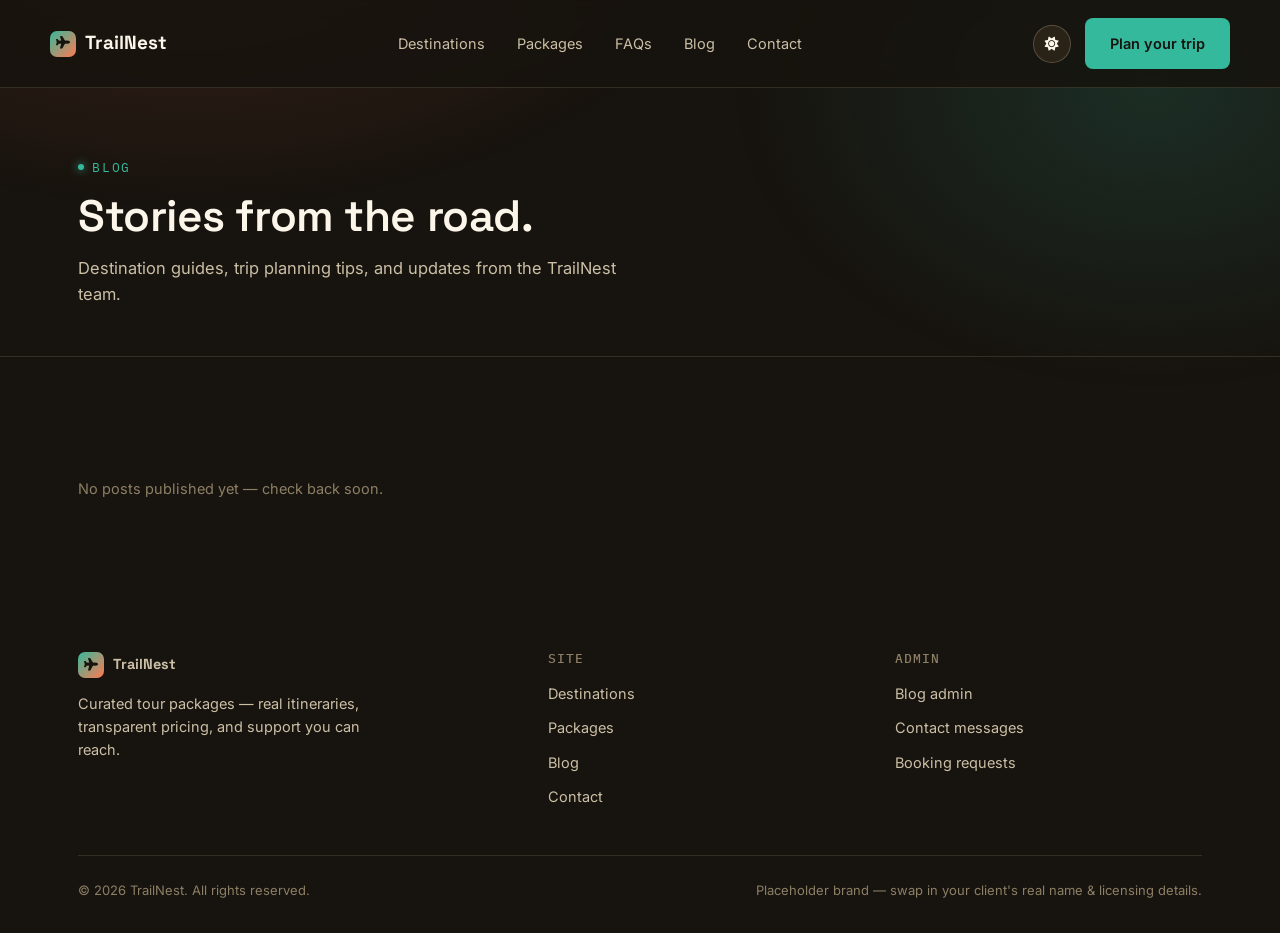
==== blog.html @ f8b4bb8e "Add files via upload" ====
<!DOCTYPE html>
<html lang="en-GB">
<head>
<meta charset="UTF-8">
<meta name="viewport" content="width=device-width, initial-scale=1">
<title>Blog | TrailNest</title>
<link href="https://fonts.googleapis.com/css2?family=Space+Grotesk:wght@500;600;700&family=Inter:wght@400;500;600;700&family=IBM+Plex+Mono:wght@500&display=swap" rel="stylesheet">
<link rel="stylesheet" href="https://cdnjs.cloudflare.com/ajax/libs/font-awesome/6.5.1/css/all.min.css">
<link rel="icon" type="image/svg+xml" href="favicon.svg">
<link rel="stylesheet" href="styles.css">
<script src="theme.js"></script>
<style>
  .post-card {
    background: var(--ink-900);
    border: 1px solid var(--line);
    border-radius: var(--radius-lg);
    overflow: hidden;
    display: flex;
    flex-direction: column;
  }
  .post-thumb {
    aspect-ratio: 16/9;
    background: linear-gradient(135deg, var(--ink-800), var(--ink-700));
    border-bottom: 1px solid var(--line);
    width: 100%;
    object-fit: cover;
    display: block;
  }
  .post-body { padding: 22px 26px 26px; display: flex; flex-direction: column; gap: 10px; flex: 1; }
  .post-grid {
    display: grid;
    grid-template-columns: repeat(3, 1fr);
    gap: 24px;
  }
  @media (max-width: 980px) { .post-grid { grid-template-columns: repeat(2, 1fr); } }
  @media (max-width: 640px) { .post-grid { grid-template-columns: 1fr; } }
  .post-meta { color: var(--fg-mute); font-family: var(--font-mono); font-size: 12px; }
  .post-card h3 { font-size: 18px; }
  .post-card p.excerpt { color: var(--fg-dim); font-size: 14px; flex: 1; }
  .read-more { color: var(--cyan); font-size: 13.5px; font-weight: 600; display: inline-flex; align-items: center; gap: 6px; margin-top: 6px; }
  .read-more:hover { gap: 9px; }
</style>
</head>
<body>

<header class="site-nav">
  <div class="wrap nav-row">
    <a href="index.html" class="logo"><span class="logo-mark"><i class="fa-solid fa-plane"></i></span>TrailNest</a>
    <nav class="nav-links">
      <a href="index.html#destinations">Destinations</a>
      <a href="index.html#packages">Packages</a>
      <a href="index.html#faqs">FAQs</a>
      <a href="blog.html">Blog</a>
      <a href="contact.html">Contact</a>
    </nav>
    <div class="nav-cta">
      <button class="theme-toggle" data-theme-toggle aria-label="Toggle theme"></button>
      <a href="index.html#packages" class="btn btn-primary">Plan your trip</a>
      <button class="nav-burger" onclick="toggleMobileNav()" aria-label="Menu"><i class="fa-solid fa-bars"></i></button>
    </div>
  </div>
  <div class="wrap">
    <div class="nav-mobile-panel" id="mobile-nav">
      <a href="index.html#packages" class="btn btn-primary btn-block" style="margin-bottom:10px;">Plan your trip</a>
      <a href="index.html#destinations">Destinations</a>
      <a href="index.html#packages">Packages</a>
      <a href="index.html#faqs">FAQs</a>
      <a href="blog.html">Blog</a>
      <a href="contact.html">Contact</a>
    </div>
  </div>
</header>

<section class="section" style="border-bottom:1px solid var(--line); padding-top:64px; padding-bottom:48px;">
  <div class="wrap">
    <span class="eyebrow">Blog</span>
    <h1 style="font-size:clamp(30px,4vw,44px); margin-top:14px;">Stories from the road.</h1>
    <p style="color:var(--fg-dim); font-size:16.5px; margin-top:14px; max-width:560px;">Destination guides, trip planning tips, and updates from the TrailNest team.</p>
  </div>
</section>

<section class="section" style="border-bottom:none;">
  <div class="wrap">
    <div class="post-grid" id="post-grid"></div>
    <p id="empty-state" style="display:none; color:var(--fg-mute); margin-top:24px; font-size:14.5px;">No posts published yet — check back soon.</p>
  </div>
</section>

<footer class="site-footer">
  <div class="wrap">
    <div class="footer-grid">
      <div>
        <a href="index.html" class="logo"><span class="logo-mark"><i class="fa-solid fa-plane"></i></span>TrailNest</a>
        <p style="margin-top:14px;">Curated tour packages — real itineraries, transparent pricing, and support you can reach.</p>
      </div>
      <div>
        <h4>Site</h4>
        <ul>
          <li><a href="index.html#destinations">Destinations</a></li>
          <li><a href="index.html#packages">Packages</a></li>
          <li><a href="blog.html">Blog</a></li>
          <li><a href="contact.html">Contact</a></li>
        </ul>
      </div>
      <div>
        <h4>Admin</h4>
        <ul>
          <li><a href="admin.html">Blog admin</a></li>
          <li><a href="admin-contact.html">Contact messages</a></li>
          <li><a href="admin-bookings.html">Booking requests</a></li>
        </ul>
      </div>
    </div>
    <div class="footer-bottom">
      <span>© 2026 TrailNest. All rights reserved.</span>
      <span>Placeholder brand — swap in your client's real name &amp; licensing details.</span>
    </div>
  </div>
</footer>

<script src="blog-data.js"></script>
<script>
function toggleMobileNav() {
  document.getElementById('mobile-nav').classList.toggle('open');
}

// Renders every published post as a card with a "Read more" link that
// opens the dedicated post.html page (not a modal), passing the post
// id in the URL so post.html can load the right one.
(function () {
  const grid = document.getElementById('post-grid');
  const emptyState = document.getElementById('empty-state');
  const posts = SVBlog.getPosts();

  if (posts.length === 0) {
    emptyState.style.display = 'block';
    return;
  }

  posts
    .slice()
    .reverse()
    .forEach(function (post) {
      const card = document.createElement('div');
      card.className = 'post-card';
      const imgSrc = post.image || '';
      card.innerHTML =
        (imgSrc ? '<img class="post-thumb" src="' + escapeAttr(imgSrc) + '" alt="">' : '<div class="post-thumb"></div>') +
        '<div class="post-body">' +
        '<span class="post-meta">' + escapeHtml(post.category || 'UPDATE') + ' · ' + escapeHtml(post.date || '') + '</span>' +
        '<h3>' + escapeHtml(post.title) + '</h3>' +
        '<p class="excerpt">' + escapeHtml(post.excerpt) + '</p>' +
        '<a class="read-more" href="post.html?id=' + encodeURIComponent(post.id) + '">Read more <i class="fa-solid fa-arrow-right"></i></a>' +
        '</div>';
      grid.appendChild(card);
    });

  function escapeHtml(str) {
    const div = document.createElement('div');
    div.textContent = str || '';
    return div.innerHTML;
  }
  function escapeAttr(str) {
    return escapeHtml(str);
  }
})();
</script>

</body>
</html>
---- styles.css ----
/* ============================================
   TrailNest — Design tokens
   Palette: warm charcoal base, sunset-terracotta
   accent for CTAs, teal accent for "live/available"
   status. Includes a light-mode override block,
   toggled via [data-theme="light"] on <html>.
   ============================================ */
:root {
  --ink-950: #17130E;
  --ink-900: #1E1911;
  --ink-800: #292217;
  --ink-700: #362D1E;
  --ink-600: #473A26;
  --line: rgba(232, 210, 175, 0.14);
  --line-strong: rgba(232, 210, 175, 0.26);

  --fg: #FBF5EA;
  --fg-dim: #CBBFA6;
  --fg-mute: #8C7F65;

  --cyan: #35B99C;
  --cyan-dim: rgba(53, 185, 156, 0.16);
  --amber: #F2A34B;
  --amber-dim: rgba(242, 163, 75, 0.16);
  --coral: #FF7A52;
  --coral-dim: rgba(255, 122, 82, 0.16);

  --radius-sm: 8px;
  --radius-md: 14px;
  --radius-lg: 22px;

  --font-display: "Space Grotesk", "Segoe UI", sans-serif;
  --font-body: "Inter", "Segoe UI", sans-serif;
  --font-mono: "IBM Plex Mono", monospace;
}

/* Light mode — same variable names, warm cream/sand values */
[data-theme="light"] {
  --ink-950: #FBF6EC;
  --ink-900: #FFFFFF;
  --ink-800: #F3EBDA;
  --ink-700: #E9DEC6;
  --ink-600: #DCCDA8;
  --line: rgba(90, 70, 40, 0.12);
  --line-strong: rgba(90, 70, 40, 0.22);

  --fg: #2A2117;
  --fg-dim: #5C4E38;
  --fg-mute: #8A7A5C;

  --cyan: #1E9A80;
  --cyan-dim: rgba(30, 154, 128, 0.12);
  --amber: #C97A1F;
  --amber-dim: rgba(201, 122, 31, 0.12);
  --coral: #E85B34;
  --coral-dim: rgba(232, 91, 52, 0.12);
}

* { box-sizing: border-box; margin: 0; padding: 0; }

html { scroll-behavior: smooth; }

body {
  background: var(--ink-950);
  color: var(--fg);
  transition: background 0.2s ease, color 0.2s ease;
  font-family: var(--font-body);
  line-height: 1.6;
  -webkit-font-smoothing: antialiased;
}

body::before {
  content: "";
  position: fixed;
  inset: 0;
  background:
    radial-gradient(ellipse 900px 500px at 15% -10%, var(--coral-dim), transparent 60%),
    radial-gradient(ellipse 700px 500px at 90% 10%, var(--cyan-dim), transparent 60%);
  pointer-events: none;
  z-index: 0;
}

a { color: inherit; text-decoration: none; }
img { max-width: 100%; display: block; }
ul { list-style: none; }

.wrap {
  max-width: 1180px;
  margin: 0 auto;
  padding: 0 28px;
  position: relative;
  z-index: 1;
}

/* Focus visibility */
a:focus-visible, button:focus-visible, input:focus-visible, textarea:focus-visible {
  outline: 2px solid var(--cyan);
  outline-offset: 3px;
}

@media (prefers-reduced-motion: reduce) {
  * { animation-duration: 0.001ms !important; transition-duration: 0.001ms !important; }
}

/* ---------- Typography ---------- */
h1, h2, h3, h4 {
  font-family: var(--font-display);
  font-weight: 600;
  letter-spacing: -0.01em;
  line-height: 1.12;
}

.eyebrow {
  font-family: var(--font-mono);
  font-size: 12.5px;
  letter-spacing: 0.14em;
  text-transform: uppercase;
  color: var(--cyan);
  display: inline-flex;
  align-items: center;
  gap: 8px;
}
.eyebrow::before {
  content: "";
  width: 6px; height: 6px;
  border-radius: 50%;
  background: var(--cyan);
  box-shadow: 0 0 8px var(--cyan);
}

.section {
  padding: 96px 0;
  border-bottom: 1px solid var(--line);
  position: relative;
  z-index: 1;
}
.section-head {
  max-width: 640px;
  margin-bottom: 48px;
}
.section-head h2 {
  font-size: clamp(28px, 3.4vw, 40px);
  margin-top: 14px;
}
.section-head p {
  color: var(--fg-dim);
  margin-top: 14px;
  font-size: 16.5px;
}

/* ---------- Buttons ---------- */
.btn {
  display: inline-flex;
  align-items: center;
  gap: 8px;
  padding: 13px 24px;
  border-radius: var(--radius-sm);
  font-weight: 600;
  font-size: 14.5px;
  border: 1px solid transparent;
  cursor: pointer;
  transition: transform 0.15s ease, background 0.15s ease, border-color 0.15s ease;
  font-family: var(--font-body);
}
.btn:hover { transform: translateY(-1px); }
.btn-primary {
  background: var(--cyan);
  color: var(--ink-950);
}
.btn-primary:hover { filter: brightness(1.12); }
.btn-ghost {
  background: transparent;
  border-color: var(--line-strong);
  color: var(--fg);
}
.btn-ghost:hover { border-color: var(--cyan); color: var(--cyan); }
.btn-block { width: 100%; justify-content: center; }

/* ---------- Nav ---------- */
header.site-nav {
  position: sticky;
  top: 0;
  z-index: 50;
  background: color-mix(in srgb, var(--ink-950) 82%, transparent);
  backdrop-filter: blur(10px);
  border-bottom: 1px solid var(--line);
}
.nav-row {
  display: flex;
  align-items: center;
  justify-content: space-between;
  padding: 18px 0;
}
.logo {
  font-family: var(--font-display);
  font-weight: 700;
  font-size: 19px;
  display: flex;
  align-items: center;
  gap: 9px;
}
.logo-mark {
  width: 26px; height: 26px;
  border-radius: 7px;
  background: linear-gradient(135deg, var(--cyan), var(--coral));
  position: relative;
  flex-shrink: 0;
  display: flex;
  align-items: center;
  justify-content: center;
  color: var(--ink-950);
  font-size: 12.5px;
}
.nav-links {
  display: flex;
  gap: 32px;
  align-items: center;
  font-size: 14.5px;
  color: var(--fg-dim);
}
.nav-links a:hover { color: var(--fg); }
.nav-cta { display: flex; align-items: center; gap: 14px; }

/* Hamburger toggle — hidden on desktop, shown on mobile */
.nav-burger {
  display: none;
  background: none;
  border: 1px solid var(--line-strong);
  border-radius: 8px;
  width: 40px; height: 40px;
  color: var(--fg);
  font-size: 17px;
  cursor: pointer;
  align-items: center;
  justify-content: center;
}

/* Mobile dropdown panel (built from the same links as .nav-links) */
.nav-mobile-panel {
  display: none;
  flex-direction: column;
  gap: 2px;
  padding: 10px 0 18px;
  border-top: 1px solid var(--line);
}
.nav-mobile-panel a {
  padding: 12px 4px;
  font-size: 15px;
  color: var(--fg-dim);
  border-bottom: 1px solid var(--line);
}
.nav-mobile-panel a:last-child { border-bottom: none; }
.nav-mobile-panel a:hover { color: var(--fg); }
.nav-mobile-panel.open { display: flex; }

@media (max-width: 860px) {
  .nav-links { display: none; }
  .nav-burger { display: flex; }
  .nav-cta .btn { padding: 10px 16px; font-size: 13.5px; }
}

/* Theme toggle */
.theme-toggle {
  background: var(--ink-800);
  border: 1px solid var(--line-strong);
  color: var(--fg);
  width: 38px; height: 38px;
  border-radius: 50%;
  cursor: pointer;
  display: flex; align-items: center; justify-content: center;
  font-size: 14px;
  flex-shrink: 0;
}
.theme-toggle:hover { border-color: var(--cyan); color: var(--cyan); }

/* ---------- Footer ---------- */
footer.site-footer {
  padding: 56px 0 32px;
  position: relative;
  z-index: 1;
}
.footer-grid {
  display: grid;
  grid-template-columns: 1.4fr 1fr 1fr;
  gap: 40px;
  padding-bottom: 36px;
}
.footer-grid h4 {
  font-size: 13px;
  text-transform: uppercase;
  letter-spacing: 0.08em;
  color: var(--fg-mute);
  margin-bottom: 14px;
  font-family: var(--font-mono);
  font-weight: 500;
}
.footer-grid p { color: var(--fg-dim); font-size: 14.5px; max-width: 320px; }
.footer-grid li { margin-bottom: 9px; }
.footer-grid a { color: var(--fg-dim); font-size: 14.5px; }
.footer-grid a:hover { color: var(--cyan); }
.footer-bottom {
  border-top: 1px solid var(--line);
  padding-top: 24px;
  display: flex;
  justify-content: space-between;
  color: var(--fg-mute);
  font-size: 13px;
  flex-wrap: wrap;
  gap: 10px;
}

@media (max-width: 720px) {
  .footer-grid { grid-template-columns: 1fr; }
}

/* ---------- Utility ---------- */
.pill {
  display: inline-flex;
  align-items: center;
  gap: 7px;
  padding: 6px 12px;
  border-radius: 100px;
  border: 1px solid var(--line-strong);
  font-size: 12.5px;
  color: var(--fg-dim);
  font-family: var(--font-mono);
}
.container-narrow { max-width: 760px; margin: 0 auto; }

/* ---------- Stat bar ---------- */
.stat-bar {
  display: grid;
  grid-template-columns: repeat(4, 1fr);
  background: var(--ink-900);
  border: 1px solid var(--line);
  border-radius: var(--radius-lg);
  padding: 30px 10px;
}
.stat-item { text-align: center; border-right: 1px solid var(--line); padding: 0 12px; }
.stat-item:last-child { border-right: none; }
.stat-icon {
  width: 40px; height: 40px;
  border-radius: 50%;
  background: var(--ink-800);
  display: flex; align-items: center; justify-content: center;
  margin: 0 auto 12px;
  font-size: 17px;
}
.stat-value { font-family: var(--font-display); font-size: 26px; }
.stat-label { font-size: 13px; margin-top: 4px; }
.stat-sub { font-size: 12px; color: var(--fg-mute); margin-top: 2px; }
@media (max-width: 760px) {
  .stat-bar { grid-template-columns: repeat(2, 1fr); row-gap: 26px; }
  .stat-item:nth-child(2) { border-right: none; }
}

/* ---------- Infra status panel ---------- */
.infra-summary {
  display: flex;
  gap: 34px;
  background: var(--ink-900);
  border: 1px solid var(--line);
  border-radius: var(--radius-md);
  padding: 20px 26px;
  flex-wrap: wrap;
}
.infra-summary .stat-value { font-size: 20px; }
.node-grid {
  display: grid;
  grid-template-columns: repeat(4, 1fr);
  gap: 18px;
  margin-top: 24px;
}
@media (max-width: 900px) { .node-grid { grid-template-columns: repeat(2, 1fr); } }
.node-card {
  background: var(--ink-900);
  border: 1px solid var(--line);
  border-radius: var(--radius-md);
  padding: 18px;
}
.node-status {
  display: inline-flex; align-items: center; gap: 6px;
  font-size: 11.5px; color: #4ADE80; font-family: var(--font-mono);
}
.node-status::before { content:""; width:6px; height:6px; border-radius:50%; background:#4ADE80; }
.node-metric { display: flex; justify-content: space-between; font-size: 13px; color: var(--fg-dim); margin-top: 8px; }
.node-metric b { color: var(--fg); font-weight: 600; }

/* ---------- Comparison table ---------- */
.compare-table { width: 100%; border-collapse: collapse; background: var(--ink-900); border: 1px solid var(--line); border-radius: var(--radius-lg); overflow: hidden; }
.compare-table th, .compare-table td { padding: 16px 20px; text-align: left; font-size: 14.5px; border-bottom: 1px solid var(--line); }
.compare-table th { font-family: var(--font-mono); font-size: 12px; text-transform: uppercase; letter-spacing: 0.06em; color: var(--fg-mute); background: var(--ink-800); }
.compare-table td.good { color: var(--cyan); font-weight: 600; }
.compare-table td.bad { color: var(--fg-mute); }
.compare-table tr:last-child td { border-bottom: none; }

/* ---------- Device marquee ---------- */
.marquee-wrap { overflow: hidden; position: relative; -webkit-mask-image: linear-gradient(90deg, transparent, #000 8%, #000 92%, transparent); mask-image: linear-gradient(90deg, transparent, #000 8%, #000 92%, transparent); }
.marquee-track { display: flex; gap: 16px; width: max-content; animation: marquee-scroll 32s linear infinite; }
@keyframes marquee-scroll { from { transform: translateX(0); } to { transform: translateX(-50%); } }
.device-chip {
  display: flex; align-items: center; gap: 10px;
  background: var(--ink-900); border: 1px solid var(--line);
  border-radius: var(--radius-sm); padding: 12px 18px;
  white-space: nowrap; flex-shrink: 0;
}
.device-chip .device-name { font-size: 13.5px; font-weight: 600; }
.device-chip .device-sub { font-size: 11.5px; color: var(--fg-mute); }

/* ---------- FAQ accordion ---------- */
.faq-item { border-bottom: 1px solid var(--line); }
.faq-q {
  width: 100%;
  display: flex; justify-content: space-between; align-items: center;
  background: none; border: none; color: var(--fg);
  font-family: var(--font-body); font-size: 16px; font-weight: 600;
  padding: 18px 4px; cursor: pointer; text-align: left;
}
.faq-q .chev { transition: transform 0.2s ease; color: var(--cyan); font-size: 18px; flex-shrink: 0; margin-left: 14px; }
.faq-item.open .faq-q .chev { transform: rotate(45deg); }
.faq-a { max-height: 0; overflow: hidden; transition: max-height 0.25s ease; }
.faq-a-inner { padding: 0 4px 18px; color: var(--fg-dim); font-size: 14.5px; }

/* ---------- Post modal ---------- */
.modal-backdrop {
  position: fixed; inset: 0; background: rgba(6,9,18,0.72);
  display: none; align-items: flex-start; justify-content: center;
  padding: 60px 20px; z-index: 100; overflow-y: auto;
}
.modal-backdrop.open { display: flex; }
.modal-box {
  background: var(--ink-900); border: 1px solid var(--line);
  border-radius: var(--radius-lg); max-width: 720px; width: 100%;
  padding: 34px; position: relative;
}
.modal-close {
  position: absolute; top: 20px; right: 20px;
  background: var(--ink-800); border: 1px solid var(--line-strong);
  color: var(--fg); width: 32px; height: 32px; border-radius: 50%;
  cursor: pointer; font-size: 16px;
}
.modal-box img { border-radius: var(--radius-md); margin: 14px 0; }
.modal-box table { width: 100%; border-collapse: collapse; margin: 14px 0; }
.modal-box table td, .modal-box table th { border: 1px solid var(--line-strong); padding: 8px 12px; font-size: 13.5px; }
.modal-box ul { list-style: disc; padding-left: 22px; margin: 10px 0; color: var(--fg-dim); }
.modal-box p { color: var(--fg-dim); margin: 10px 0; font-size: 15px; }

/* ---------- Rich editor (admin) ---------- */
.rte-toolbar { display: flex; gap: 6px; flex-wrap: wrap; margin-bottom: 8px; }
.rte-btn {
  background: var(--ink-800); border: 1px solid var(--line-strong);
  color: var(--fg-dim); font-size: 12.5px; padding: 7px 11px;
  border-radius: 6px; cursor: pointer; font-family: var(--font-mono);
}
.rte-btn:hover { color: var(--fg); border-color: var(--cyan); }
.rte-editor {
  min-height: 160px;
  background: var(--ink-800); border: 1px solid var(--line-strong);
  border-radius: var(--radius-sm); padding: 12px 14px;
  font-size: 14.5px; color: var(--fg); margin-bottom: 18px;
  overflow-y: auto;
}
.rte-editor:focus { outline: 2px solid var(--cyan); outline-offset: 2px; }
.rte-editor img { max-width: 100%; border-radius: 6px; margin: 8px 0; }
.rte-editor table { border-collapse: collapse; margin: 8px 0; width: 100%; }
.rte-editor table td { border: 1px solid var(--line-strong); padding: 6px 9px; font-size: 13px; }
.rte-editor ul { list-style: disc; padding-left: 20px; }

/* Payment method radio options */
.pay-option {
  display: flex;
  align-items: center;
  gap: 10px;
  padding: 12px 14px;
  border: 1px solid var(--line-strong);
  border-radius: var(--radius-sm);
  cursor: pointer;
  font-size: 14px;
  color: var(--fg-dim);
  transition: border-color 0.15s ease, background 0.15s ease;
}
.pay-option:has(input:checked) {
  border-color: var(--cyan);
  background: var(--cyan-dim);
  color: var(--fg);
}
.pay-option input[type="radio"] {
  width: 16px; height: 16px;
  accent-color: var(--cyan);
  flex-shrink: 0;
}

/* ---------- Extra mobile responsiveness ---------- */
.hero-grid {
  display: grid;
  grid-template-columns: 1.1fr 0.9fr;
  gap: 56px;
  align-items: center;
}

/* Animated plane flying across the hero banner */
.hero-plane-wrap {
  position: absolute;
  inset: 0;
  overflow: hidden;
  pointer-events: none;
  z-index: 0;
}
.hero-plane {
  position: absolute;
  left: -8%;
  top: 18%;
  font-size: 22px;
  color: var(--cyan);
  opacity: 0;
  animation: fly-across 16s ease-in-out infinite;
  filter: drop-shadow(0 4px 10px rgba(0,0,0,0.25));
}
.hero-plane.delay {
  top: 62%;
  font-size: 15px;
  color: var(--coral);
  animation-duration: 20s;
  animation-delay: 6s;
}
@keyframes fly-across {
  0%   { left: -8%; transform: translateY(0) rotate(6deg); opacity: 0; }
  8%   { opacity: 0.9; }
  50%  { left: 50%; transform: translateY(-26px) rotate(3deg); }
  92%  { opacity: 0.9; }
  100% { left: 108%; transform: translateY(-4px) rotate(8deg); opacity: 0; }
}
@media (prefers-reduced-motion: reduce) {
  .hero-plane { animation: none; opacity: 0.6; left: 20%; }
}

@media (max-width: 900px) {
  .hero-grid { grid-template-columns: 1fr; gap: 36px; }
}

@media (max-width: 860px) {
  .section { padding: 56px 0; }
  h1 { font-size: clamp(28px, 8vw, 38px) !important; }
  .nav-cta .btn-primary { display: none; } /* CTA moves into the mobile panel instead */
}

@media (max-width: 600px) {
  .wrap { padding: 0 18px; }
  .section { padding: 44px 0; }
  .stat-bar { grid-template-columns: 1fr 1fr; padding: 22px 14px; }
  .stat-item { border-right: none; padding: 10px 4px; }
  .node-grid { grid-template-columns: 1fr; }
  .compare-table th, .compare-table td { padding: 12px 14px; font-size: 13.5px; }
  .modal-backdrop { padding: 24px 12px; align-items: center; }
  .modal-box { padding: 22px; max-width: 100%; }
  .modal-close { top: 14px; right: 14px; }
  .contact-card, .admin-card { padding: 20px; }
  .footer-bottom { flex-direction: column; align-items: flex-start; gap: 6px; }
  .logo { font-size: 17px; }
  .btn { padding: 12px 18px; font-size: 14px; }
}

@media (max-width: 400px) {
  .stat-bar { grid-template-columns: 1fr; }
  .device-chip { padding: 10px 14px; }
}

@media (max-width: 760px) {
  .compare-table-wrap { overflow-x: auto; -webkit-overflow-scrolling: touch; }
  .compare-table { min-width: 560px; }
}

/* Reusable responsive grids, used in place of inline 3-col grids */
.grid-3 { display: grid; grid-template-columns: repeat(3, 1fr); gap: 24px; }
.grid-2 { display: grid; grid-template-columns: repeat(2, 1fr); gap: 24px; }
@media (max-width: 860px) {
  .grid-3 { grid-template-columns: repeat(2, 1fr); }
}
@media (max-width: 600px) {
  .grid-3, .grid-2 { grid-template-columns: 1fr; }
}
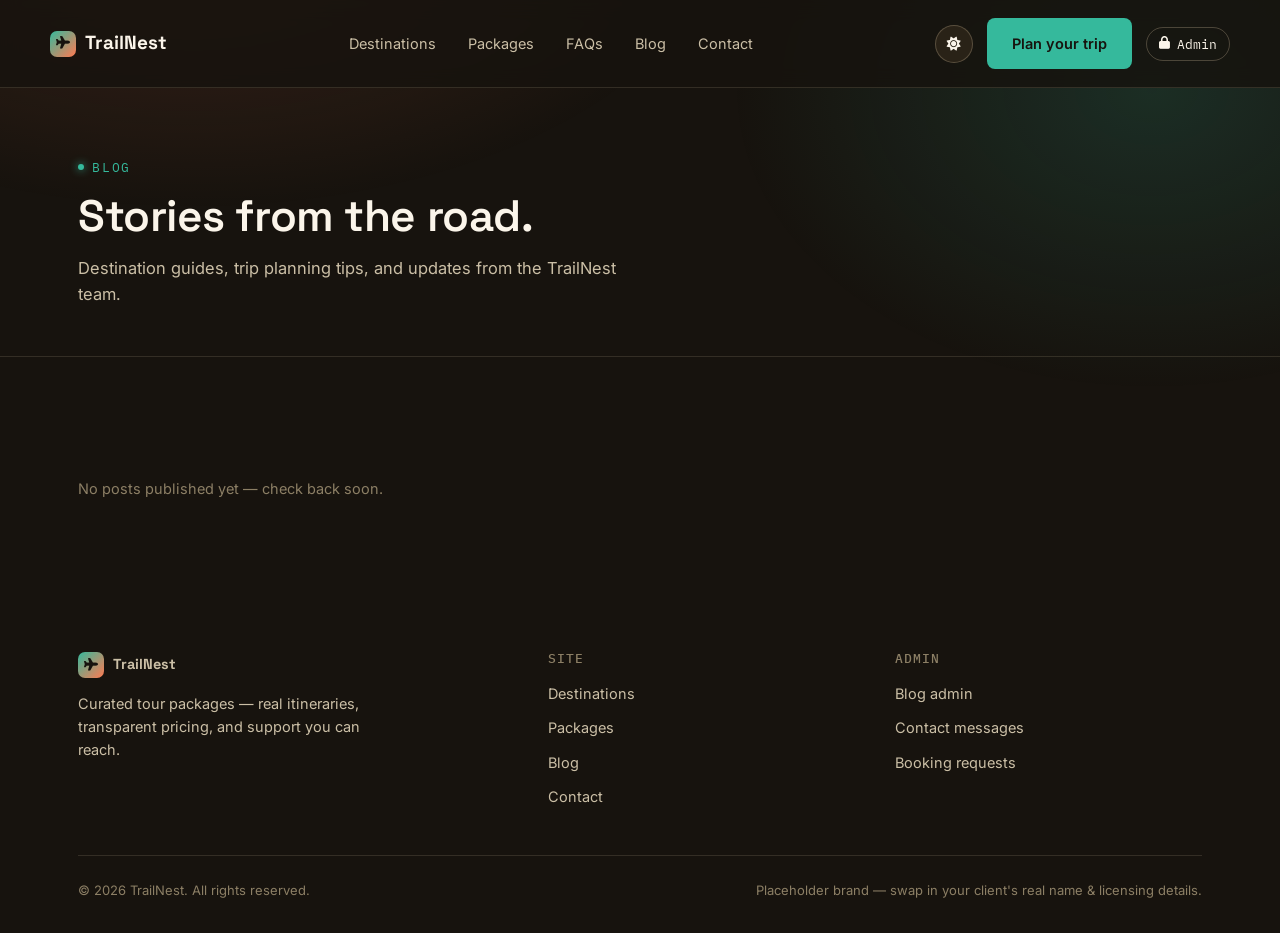
==== commit c6c8891b: "Update blog.html" ====
--- a/blog.html
+++ b/blog.html
@@ -56,12 +56,16 @@
     <div class="nav-cta">
       <button class="theme-toggle" data-theme-toggle aria-label="Toggle theme"></button>
       <a href="index.html#packages" class="btn btn-primary">Plan your trip</a>
+       <a href="admin.html" class="pill" style="text-decoration: none; color: inherit;">
+          <i class="fa-solid fa-lock"></i> Admin</a>
       <button class="nav-burger" onclick="toggleMobileNav()" aria-label="Menu"><i class="fa-solid fa-bars"></i></button>
     </div>
   </div>
   <div class="wrap">
     <div class="nav-mobile-panel" id="mobile-nav">
       <a href="index.html#packages" class="btn btn-primary btn-block" style="margin-bottom:10px;">Plan your trip</a>
+       <a href="admin.html" class="pill" style="text-decoration: none; color: inherit;">
+          <i class="fa-solid fa-lock"></i> Admin</a>
       <a href="index.html#destinations">Destinations</a>
       <a href="index.html#packages">Packages</a>
       <a href="index.html#faqs">FAQs</a>
